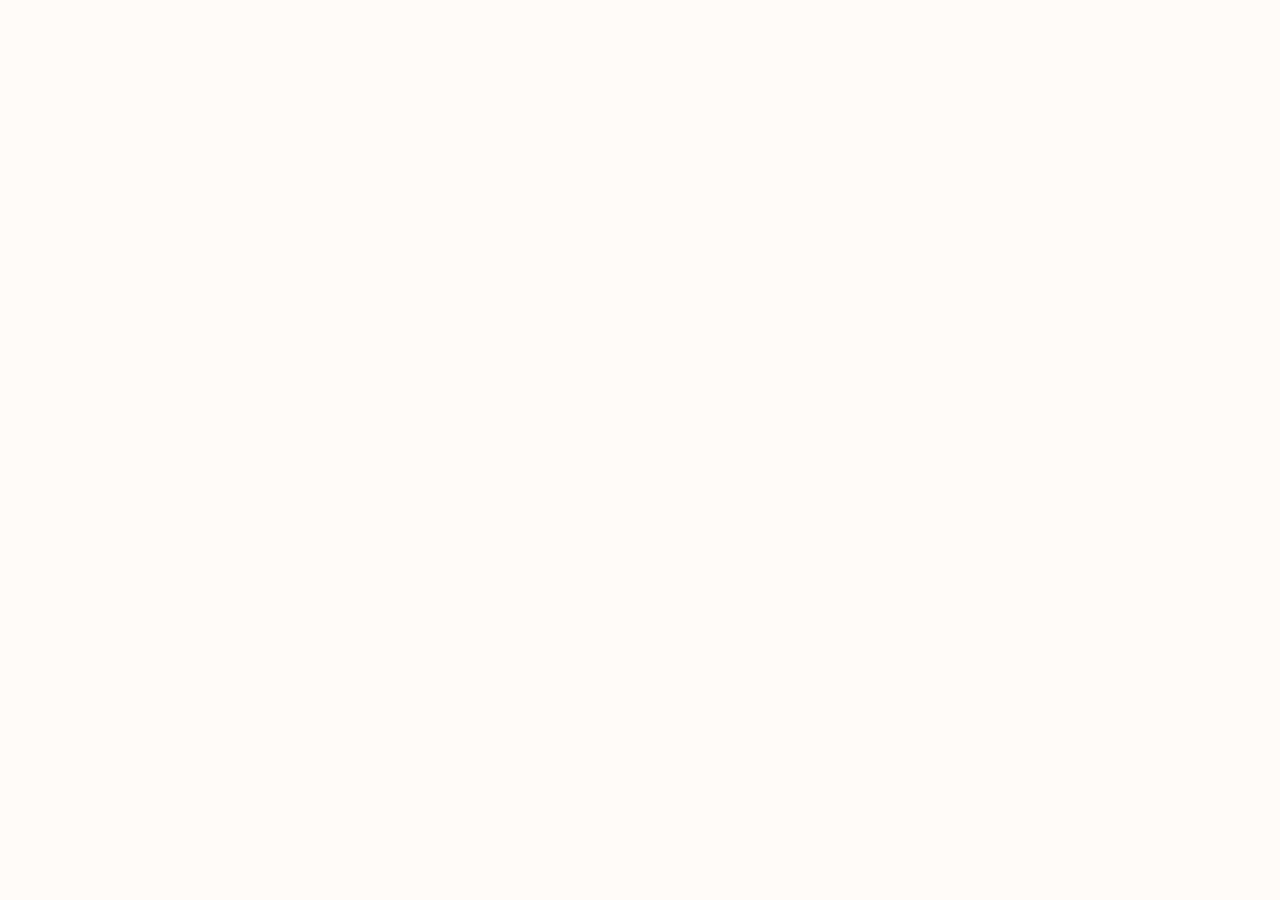
==== Week-8/homepage/projects.html @ c51ddf98 "adding homepage" ====
<!DOCTYPE html>

<html lang="en">
    <head>
        <!-- Include Bootstrap -->
        <link href="https://cdn.jsdelivr.net/npm/bootstrap@5.2.3/dist/css/bootstrap.min.css" rel="stylesheet" integrity="sha384-rbsA2VBKQhggwzxH7pPCaAqO46MgnOM80zW1RWuH61DGLwZJEdK2Kadq2F9CUG65" crossorigin="anonymous">
        <script src="https://cdn.jsdelivr.net/npm/bootstrap@5.2.3/dist/js/bootstrap.bundle.min.js" integrity="sha384-kenU1KFdBIe4zVF0s0G1M5b4hcpxyD9F7jL+jjXkk+Q2h455rYXK/7HAuoJl+0I4" crossorigin="anonymous"></script>

        <!-- Link style sheet -->
        <link href="styles.css" rel="stylesheet">

        <title>Projects - Fabrício Esper</title>
    </head>
    <body>
    </body>
</html>
---- Week-8/homepage/styles.css ----
body {
    background-color: #FFFBF8;
    color: #232323;
    font-family: "Montserrat", sans-serif;
    font-size: 30px;
}

.navbar {
    border-bottom: 2px solid #C9C8C6;
    display: flex;
    justify-content: space-between;
    align-items: center;
    width: 100%;
}

h1 {
    padding-top: 10px;
    padding-left: 10px;
    font-size: 24px;
}

.button-pages {
    color: #232323;
    text-decoration: none;
    font-family: "Montserrat", sans-serif;
    font-size: 20px;
    padding: 10px
}

.button-pages:hover {
    background-color: #DFD5C5;
    border: 1px solid #DFD5C5;
    border-radius: 2px;
    color: #232323;
}

.home-content {
    display: inline-block;
    justify-content: center;
    padding: 2em;
}

.profile-pic {
    border: 2px solid #C9C8C6;
    border-radius: 2px;
    width: 10em;
    height: 10em;
    margin-bottom: 1em;
}
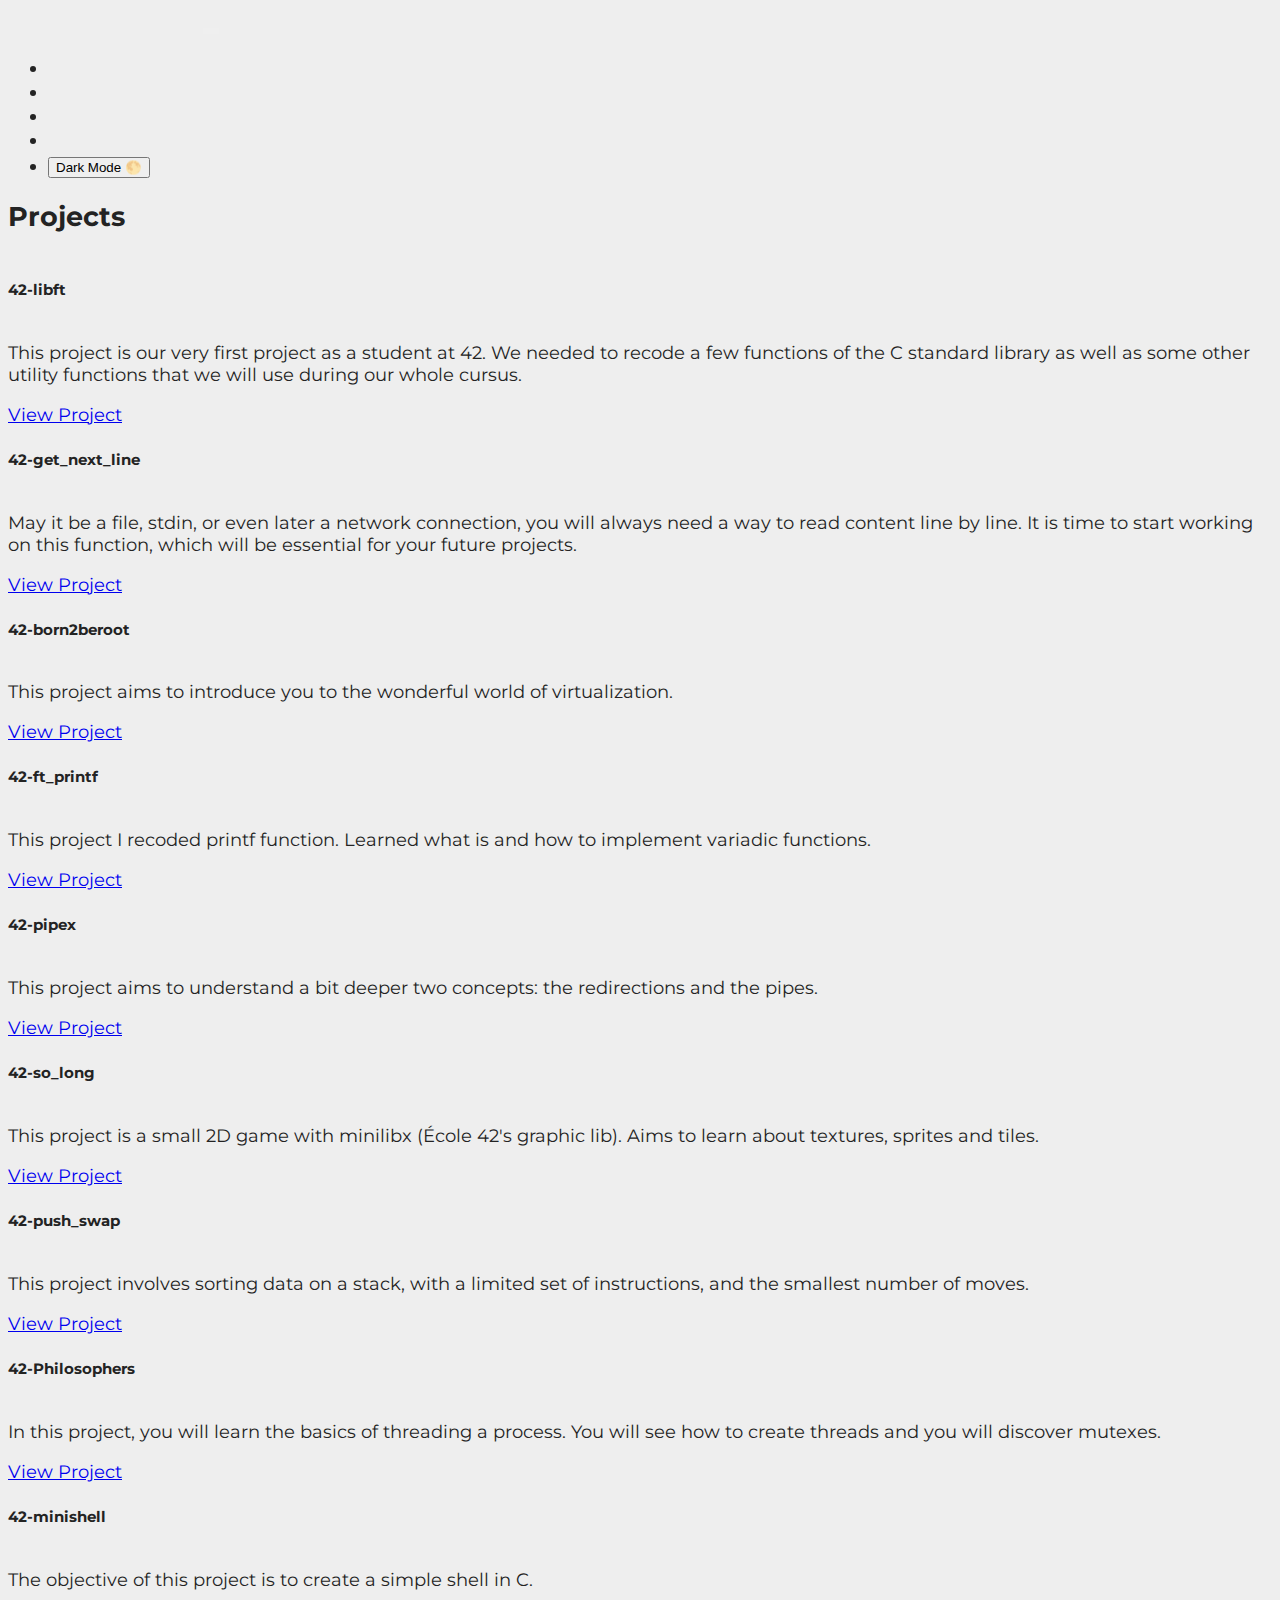
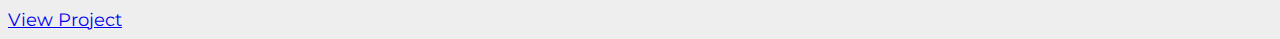
==== commit b084e892: "updating everythin, all done" ====
--- a/Week-8/homepage/projects.html
+++ b/Week-8/homepage/projects.html
@@ -5,12 +5,162 @@
         <!-- Include Bootstrap -->
         <link href="https://cdn.jsdelivr.net/npm/bootstrap@5.2.3/dist/css/bootstrap.min.css" rel="stylesheet" integrity="sha384-rbsA2VBKQhggwzxH7pPCaAqO46MgnOM80zW1RWuH61DGLwZJEdK2Kadq2F9CUG65" crossorigin="anonymous">
         <script src="https://cdn.jsdelivr.net/npm/bootstrap@5.2.3/dist/js/bootstrap.bundle.min.js" integrity="sha384-kenU1KFdBIe4zVF0s0G1M5b4hcpxyD9F7jL+jjXkk+Q2h455rYXK/7HAuoJl+0I4" crossorigin="anonymous"></script>
-
+        
         <!-- Link style sheet -->
         <link href="styles.css" rel="stylesheet">
 
+        <!-- Link Google Fonts -->
+        <link rel="preconnect" href="https://fonts.googleapis.com">
+        <link rel="preconnect" href="https://fonts.gstatic.com" crossorigin>
+        <link href="https://fonts.googleapis.com/css2?family=Montserrat:ital,wght@0,100..900;1,100..900&display=swap" rel="stylesheet">
+
+         <!-- Meta tags -->
+         <meta charset="UTF-8">
+         <meta name="viewport" content="width=device-width, initial-scale=1.0">
+         <meta name="description" content="Portfolio of Fabrício Esper">
+
         <title>Projects - Fabrício Esper</title>
+        <script>
+            document.addEventListener('DOMContentLoaded', (event) => {
+                const toggleButton = document.getElementById('dark-mode-toggle');
+                toggleButton.addEventListener('click', () => {
+                    document.body.classList.toggle('dark-mode');
+
+                    if (document.body.classList.contains('dark-mode')) {
+                        toggleButton.textContent = 'Light Mode 🌞';
+                    } else {
+                        toggleButton.textContent = 'Dark Mode 🌕';
+                    }
+                });
+            });
+        </script>
     </head>
     <body>
+        <!-- Navbar -->
+        <header>
+            <nav class="navbar navbar-expand-lg navbar-light bg-dark">
+                <div class="container-fluid">
+                    <a class="navbar-brand" href="./index.html">Fabrício Esper</a>
+                    <button class="navbar-toggler" type="button" data-bs-toggle="collapse" data-bs-target="#navbarNav" aria-controls="navbarNav" aria-expanded="false" aria-label="Toggle navigation">
+                        <span class="navbar-toggler-icon"></span>
+                    </button>
+                    <div class="collapse navbar-collapse" id="navbarNav">
+                        <ul class="navbar-nav ms-auto">
+                            <li class="nav-item">
+                                <a class="nav-link" href="./index.html">Home</a>
+                            </li>
+                            <li class="nav-item">
+                                <a class="nav-link" href="./projects.html">Projects</a>
+                            </li>
+                            <li class="nav-item">
+                                <a class="nav-link" href="./education.html">Education</a>
+                            </li>
+                            <li class="nav-item">
+                                <a class="nav-link" href="./contact.html">Contact</a>
+                            </li>
+                            <li class="nav-item">
+                                <button id="dark-mode-toggle" class="btn btn-outline-light ms-3">Dark Mode 🌕</button>
+                            </li>
+                        </ul>
+                    </div>
+                </div>
+            </nav>
+        </header>
+        <!-- Projects page -->
+        <div class="container mt-5">
+            <h2 class="mb-4">Projects</h2>
+            <div class="row">
+                <!-- Project 1 -->
+                <div class="col-md-4 mb-4">
+                    <div class="card project-card">
+                        <div class="card-body d-flex flex-column">
+                            <h5 class="card-title">42-libft</h5>
+                            <p class="card-text">This project is our very first project as a student at 42. We needed to recode a few functions of the C standard library as well as some other utility functions that we will use during our whole cursus.</p>
+                            <a target="_blank" href="https://github.com/fesper-s/42-libft" class="btn btn-primary">View Project</a>
+                        </div>
+                    </div>
+                </div>
+                <!-- Project 2 -->
+                <div class="col-md-4 mb-4">
+                    <div class="card project-card">
+                        <div class="card-body d-flex flex-column">
+                            <h5 class="card-title">42-get_next_line</h5>
+                            <p class="card-text">May it be a file, stdin, or even later a network connection, you will always need a way to read content line by line. It is time to start working on this function, which will be essential for your future projects.</p>
+                            <a target="_blank" href="https://github.com/fesper-s/42-get_next_line" class="btn btn-primary">View Project</a>
+                        </div>
+                    </div>
+                </div>
+                <!-- Project 3 -->
+                <div class="col-md-4 mb-4">
+                    <div class="card project-card">
+                        <div class="card-body d-flex flex-column">
+                            <h5 class="card-title">42-born2beroot</h5>
+                            <p class="card-text">This project aims to introduce you to the wonderful world of virtualization.</p>
+                            <a target="_blank" href="https://github.com/fesper-s/42-born2beroot" class="btn btn-primary">View Project</a>
+                        </div>
+                    </div>
+                </div>
+                <!-- Project 4 -->
+                <div class="col-md-4 mb-4">
+                    <div class="card project-card">
+                        <div class="card-body d-flex flex-column">
+                            <h5 class="card-title">42-ft_printf</h5>
+                            <p class="card-text">This project I recoded printf function. Learned what is and how to implement variadic functions.</p>
+                            <a target="_blank" href="https://github.com/fesper-s/42-ft_printf" class="btn btn-primary">View Project</a>
+                        </div>
+                    </div>
+                </div>
+                <!-- Project 5 -->
+                <div class="col-md-4 mb-4">
+                    <div class="card project-card">
+                        <div class="card-body d-flex flex-column">
+                            <h5 class="card-title">42-pipex</h5>
+                            <p class="card-text">This project aims to understand a bit deeper two concepts: the redirections and the pipes.</p>
+                            <a target="_blank" href="https://github.com/fesper-s/42-pipex" class="btn btn-primary">View Project</a>
+                        </div>
+                    </div>
+                </div>
+                <!-- Project 6 -->
+                <div class="col-md-4 mb-4">
+                    <div class="card project-card">
+                        <div class="card-body d-flex flex-column">
+                            <h5 class="card-title">42-so_long</h5>
+                            <p class="card-text">This project is a small 2D game with minilibx (École 42's graphic lib). Aims to learn about textures, sprites and tiles.</p>
+                            <a target="_blank" href="https://github.com/fesper-s/42-so_long" class="btn btn-primary">View Project</a>
+                        </div>
+                    </div>
+                </div>
+                <!-- Project 7 -->
+                <div class="col-md-4 mb-4">
+                    <div class="card project-card">
+                        <div class="card-body d-flex flex-column">
+                            <h5 class="card-title">42-push_swap</h5>
+                            <p class="card-text">This project involves sorting data on a stack, with a limited set of instructions, and the smallest number of moves.</p>
+                            <a target="_blank" href="https://github.com/fesper-s/42-push_swap" class="btn btn-primary">View Project</a>
+                        </div>
+                    </div>
+                </div>
+                <!-- Project 8 -->
+                <div class="col-md-4 mb-4">
+                    <div class="card project-card">
+                        <div class="card-body d-flex flex-column">
+                            <h5 class="card-title">42-Philosophers</h5>
+                            <p class="card-text">In this project, you will learn the basics of threading a process. You will see how to create threads and you will discover mutexes.</p>
+                            <a target="_blank" href="https://github.com/fesper-s/42-Philosophers" class="btn btn-primary">View Project</a>
+                        </div>
+                    </div>
+                </div>
+                <!-- Project 9 -->
+                <div class="col-md-4 mb-4">
+                    <div class="card project-card">
+                        <div class="card-body d-flex flex-column">
+                            <h5 class="card-title">42-minishell</h5>
+                            <p class="card-text">The objective of this project is to create a simple shell in C.</p>
+                            <a target="_blank" href="https://github.com/fesper-s/42-minishell" class="btn btn-primary">View Project</a>
+                        </div>
+                    </div>
+                </div>
+            </div>
+        </div>        
     </body>
 </html>
--- a/Week-8/homepage/styles.css
+++ b/Week-8/homepage/styles.css
@@ -1,49 +1,111 @@
 body {
-    background-color: #FFFBF8;
+    background-color: #eeeeee;
     color: #232323;
     font-family: "Montserrat", sans-serif;
-    font-size: 30px;
+    font-size: 18px;
+}
+
+body.dark-mode {
+    background-color: #333A41;
+    color: #eeeeee;
 }
 
 .navbar {
-    border-bottom: 2px solid #C9C8C6;
-    display: flex;
-    justify-content: space-between;
-    align-items: center;
     width: 100%;
 }
 
-h1 {
-    padding-top: 10px;
-    padding-left: 10px;
+.navbar-brand {
+    color: #eeeeee;
+    padding: 10px;
     font-size: 24px;
 }
 
-.button-pages {
-    color: #232323;
+.navbar-brand:hover {
+    color: #eeeeee;
+}
+
+.nav-link {
+    color: #eeeeee;
     text-decoration: none;
     font-family: "Montserrat", sans-serif;
     font-size: 20px;
-    padding: 10px
+    padding: 10px;
 }
 
-.button-pages:hover {
-    background-color: #DFD5C5;
-    border: 1px solid #DFD5C5;
+.nav-link:hover {
+    background-color: #eeeeee;
+    border: 1px solid #eeeeee;
     border-radius: 2px;
     color: #232323;
 }
 
+body.dark-mode .nav-light .navbar-brand,
+body.dark-mode .nav-light .nav-link {
+    color: #eeeeee;
+}
+
 .home-content {
-    display: inline-block;
+    display: flex;
     justify-content: center;
+    align-items: center;
+    flex-direction: column;
+    text-align: center;
     padding: 2em;
 }
 
+.text-container {
+    text-align: left;
+}
+
 .profile-pic {
-    border: 2px solid #C9C8C6;
-    border-radius: 2px;
-    width: 10em;
-    height: 10em;
+    border: 2px solid #232323;
+    border-radius: 50%;
+    width: 150px;
+    height: 150px;
     margin-bottom: 1em;
-}+}
+
+body.dark-mode .profile-pic {
+    border: 2px solid #eeeeee;
+}
+
+.navbar-toggler {
+    border-color: transparent;
+}
+
+.navbar-toggler:focus,
+.navbar-toggler:active {
+    outline: none;
+    box-shadow: none;
+}
+
+.navbar-toggler-icon {
+    background-image: url("data:image/svg+xml;charset=utf8,%3Csvg viewBox='0 0 30 30' xmlns='http://www.w3.org/2000/svg'%3E%3Cpath stroke='rgba%28255, 255, 255, 1%29' stroke-width='2' d='M4 7h22M4 15h22M4 23h22'/%3E%3C/svg%3E");
+}
+
+.btn-outline-light.ms-3 {
+    margin-top: 6px;
+}
+
+.dark-mode .card {
+    background-color: #6A757E;
+    border-color: #333A41;
+}
+
+.project-card {
+    height: 100%;
+}
+
+.card-body {
+    display: flex;
+    flex-direction: column;
+}
+
+.card-body .btn-primary {
+    margin-top: auto;
+}
+
+.card-date {
+    font-size: 15px;
+    margin-top: -8px;
+}
